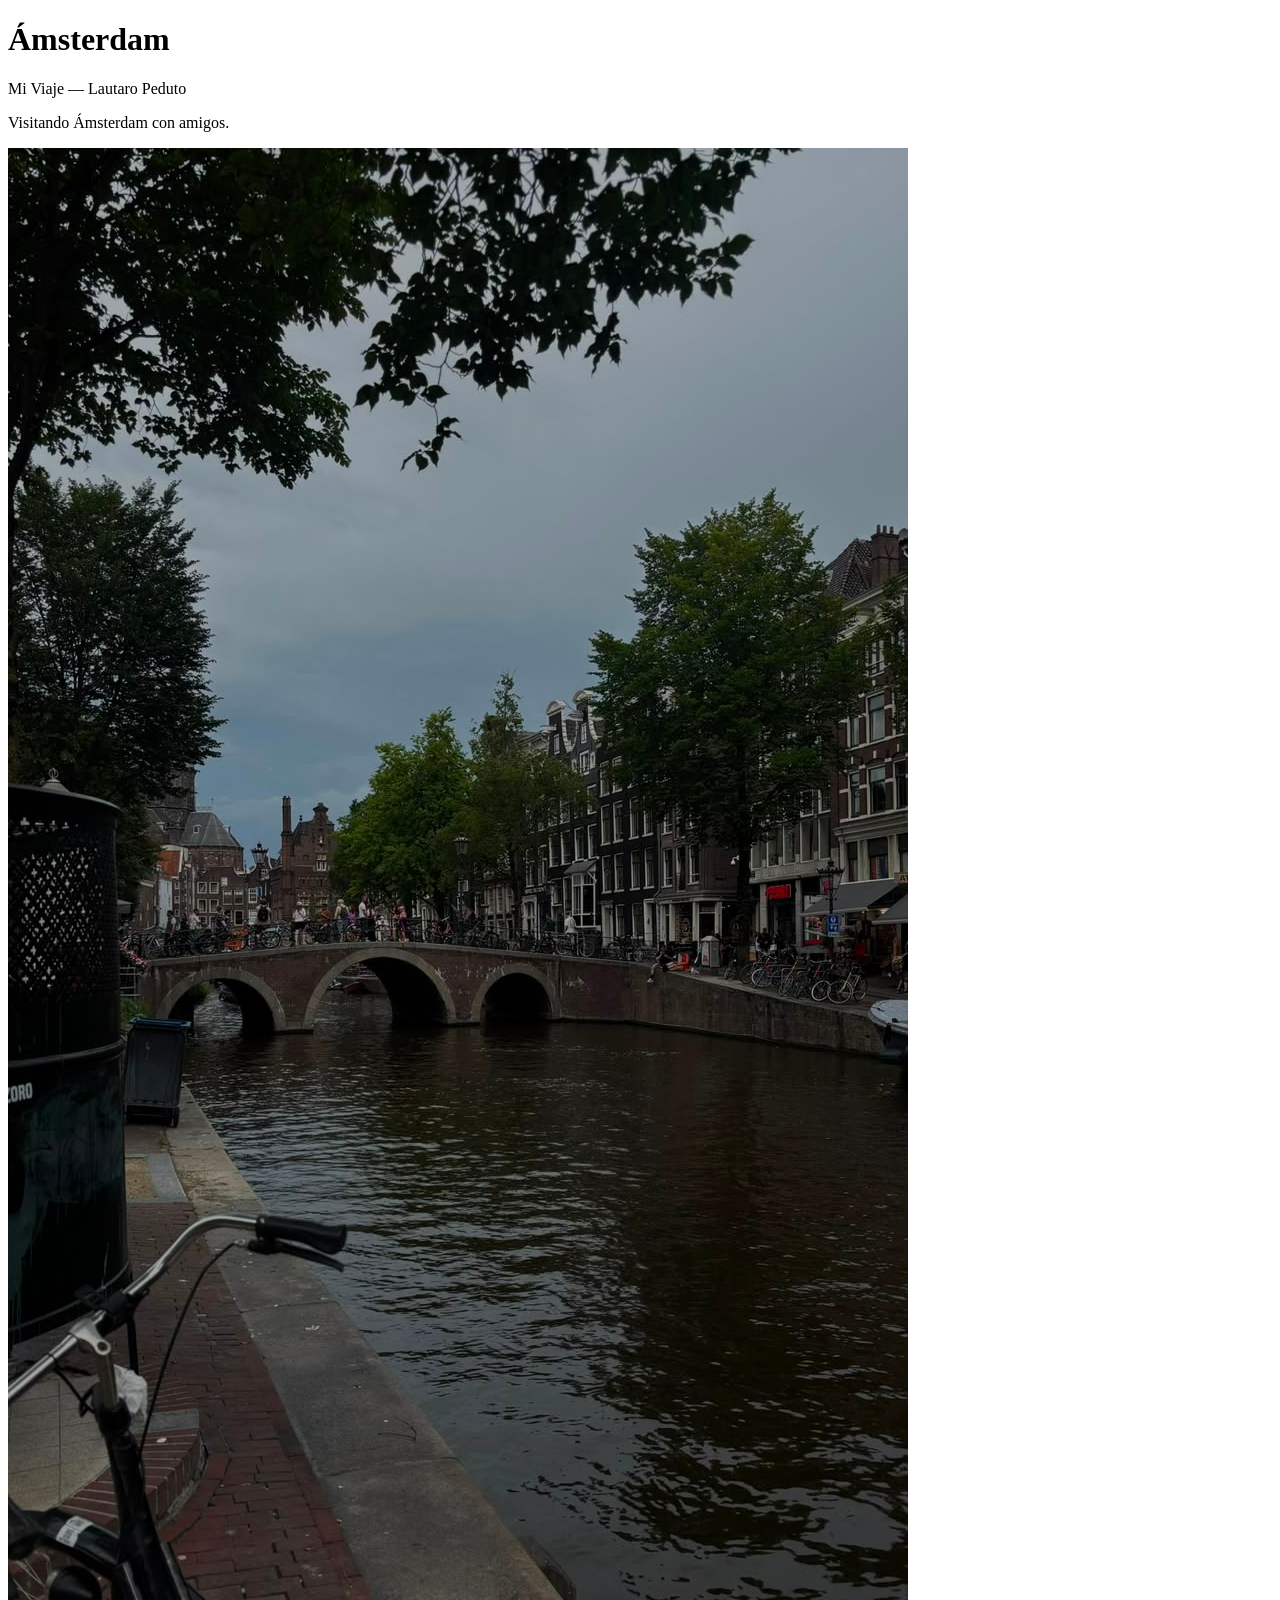
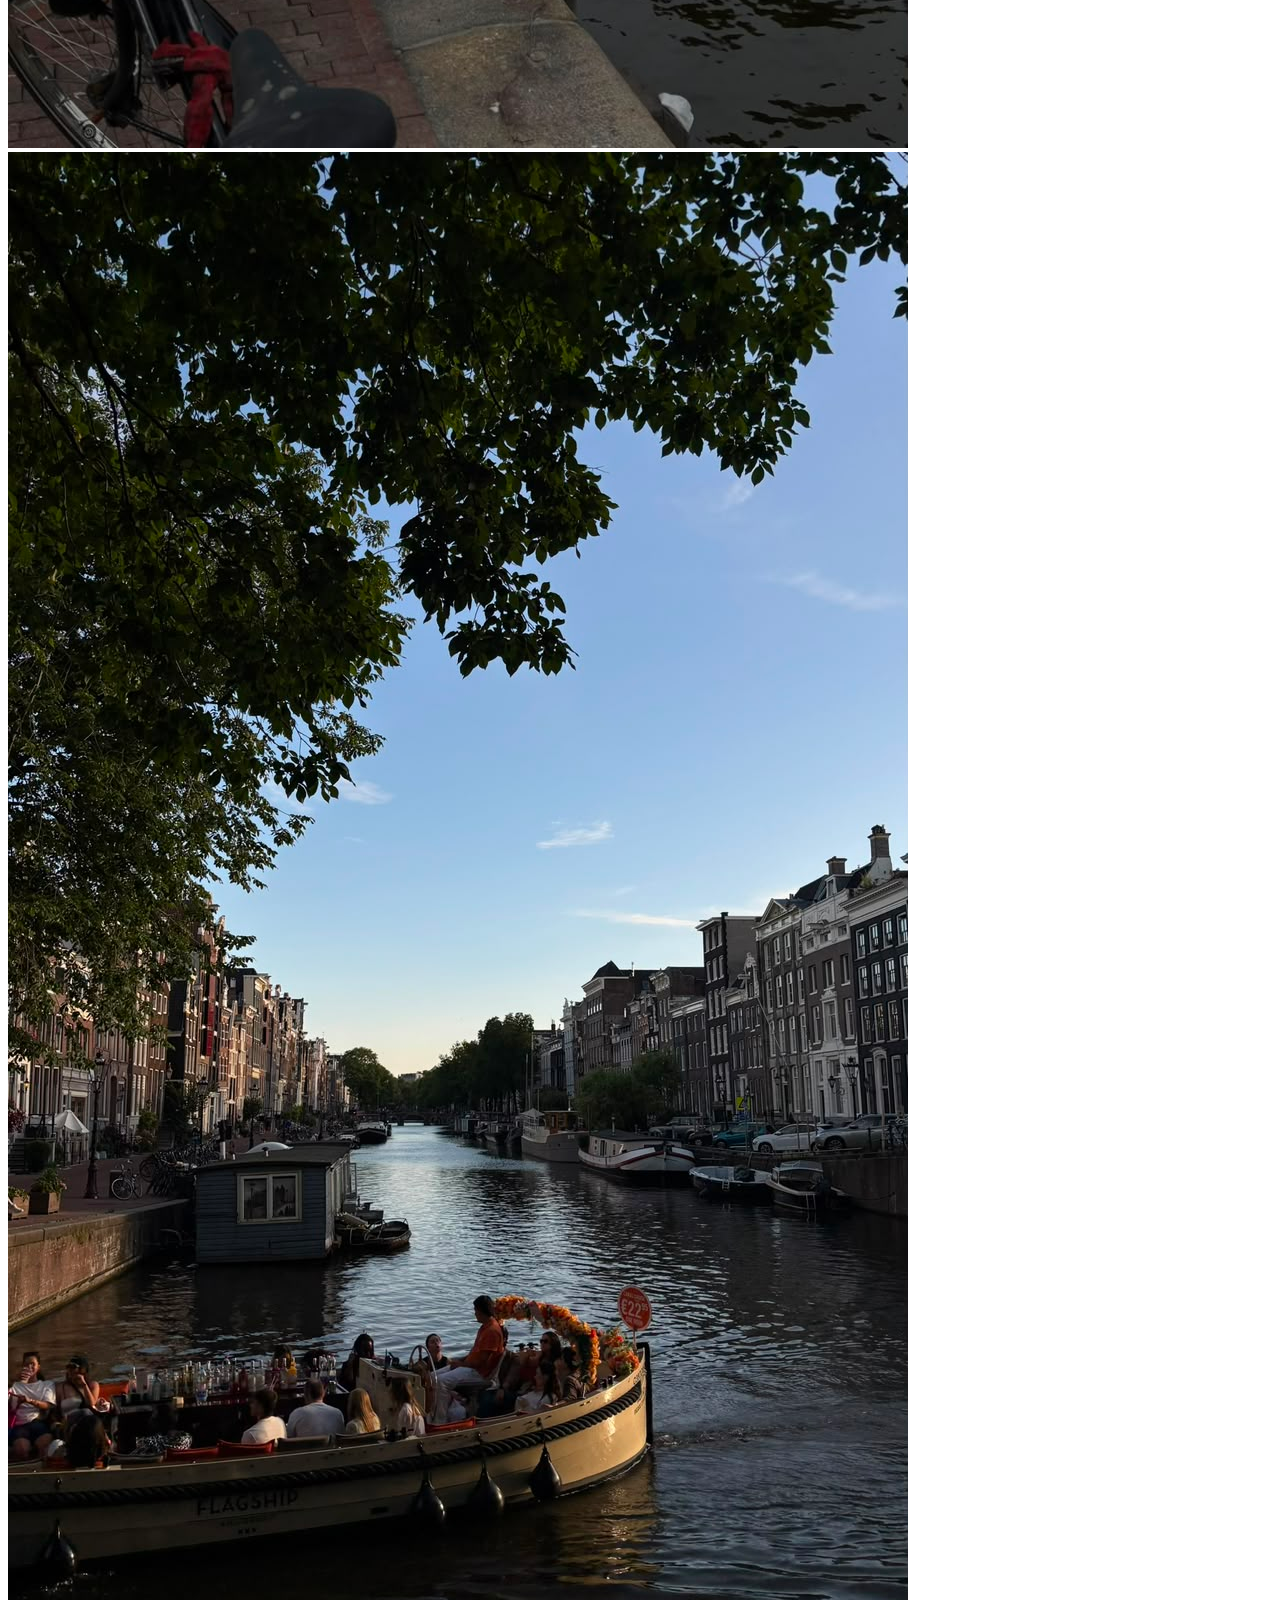
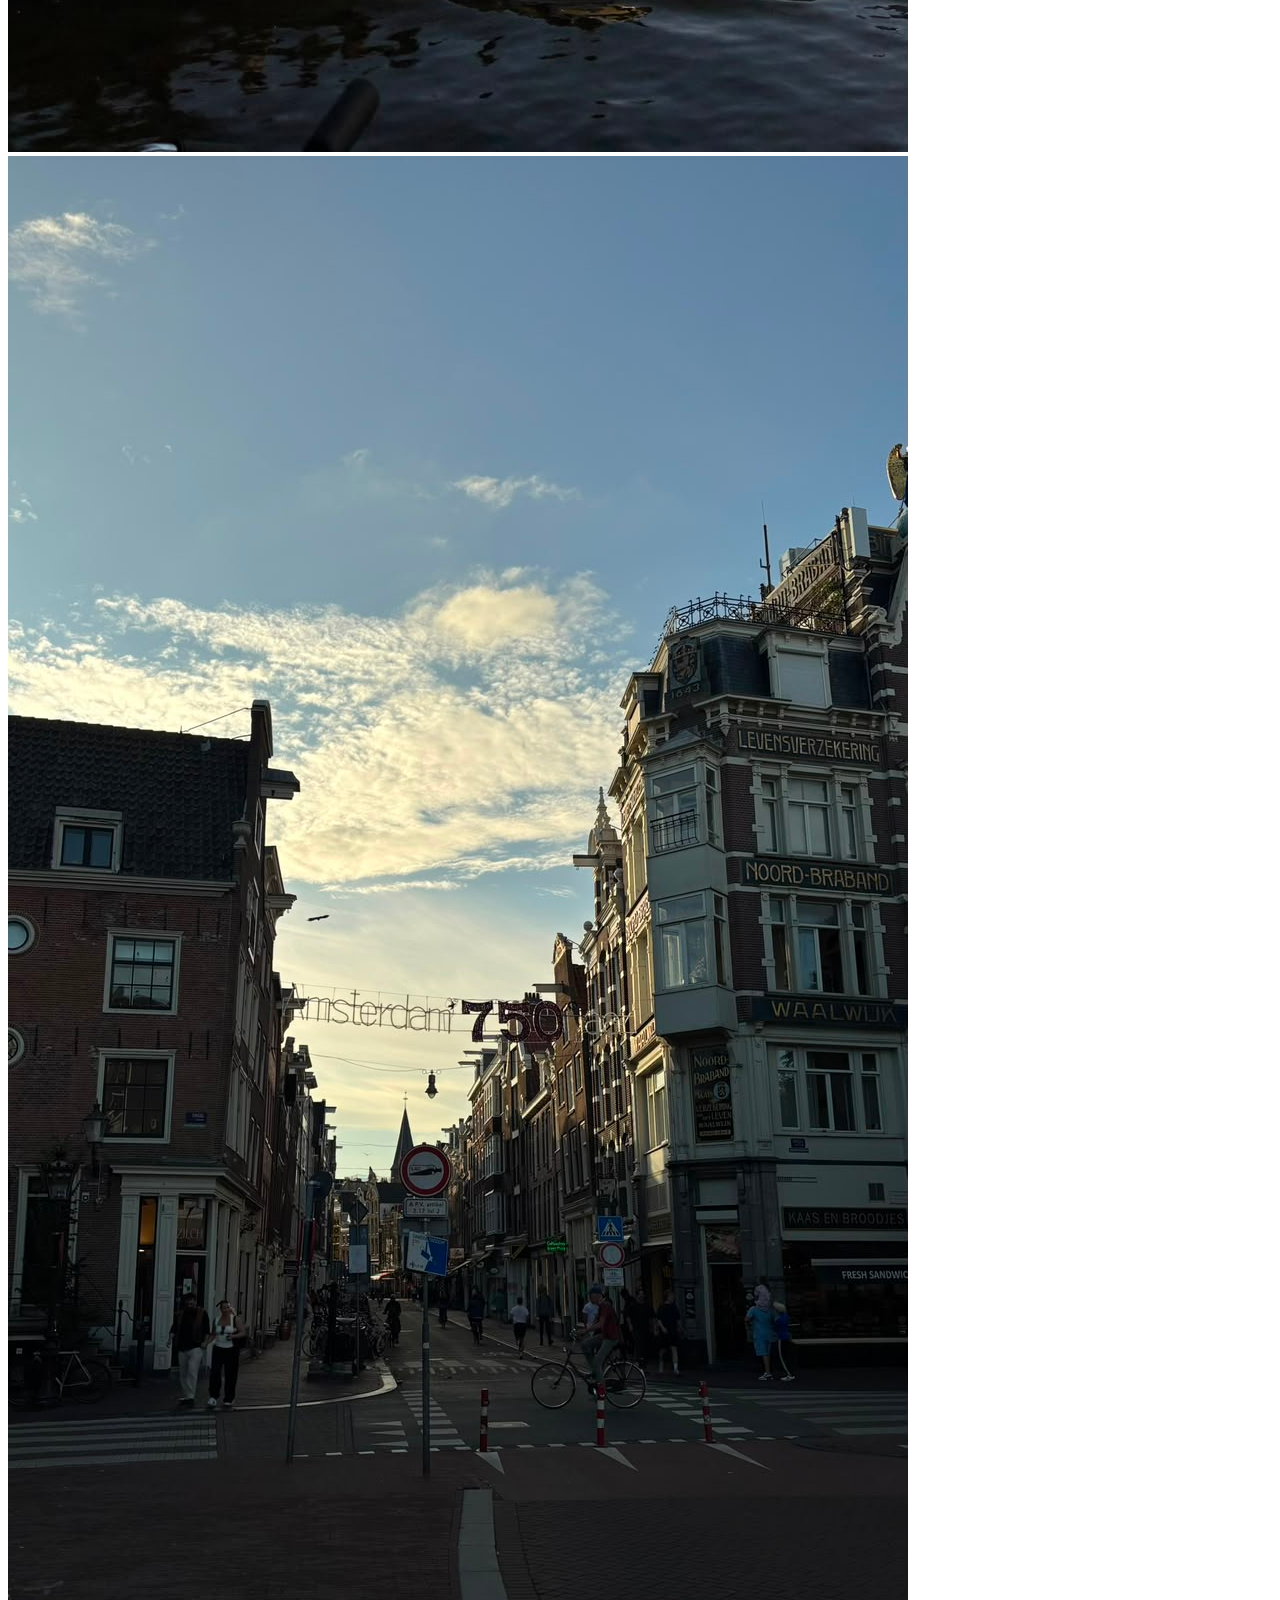
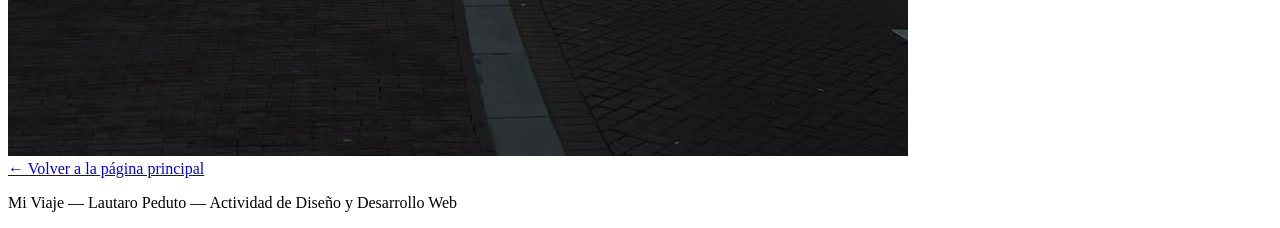
==== amsterdam.html @ c1d34193 "Add initial HTML structure for Amsterdam page" ====
<!DOCTYPE html>
<html lang="es">
<head>
  <meta charset="UTF-8">
  <title>Ámsterdam — Mi Viaje</title>
  <link rel="stylesheet" href="css/style.css">
</head>
<body>

  <header>
    <h1>Ámsterdam</h1>
    <p>Mi Viaje — Lautaro Peduto</p>
  </header>

  <main>
    <section class="elemento">
      <p>Visitando Ámsterdam con amigos.</p>

      <div class="galeria-fotos">
        <img src="amsterdam_1.jpeg" alt="Foto de Ámsterdam 1">
        <img src="amsterdam_2.jpeg" alt="Foto de Ámsterdam 2">
        <img src="amsterdam_3.jpeg" alt="Foto de Ámsterdam 3">
      </div>
    </section>

    <a href="index.html" class="volver">← Volver a la página principal</a>
  </main>

  <footer>
    <p>Mi Viaje — Lautaro Peduto — Actividad de Diseño y Desarrollo Web</p>
  </footer>

</body>
</html>
---- css/style.css ----
/* Estilos de Mi Viaje */
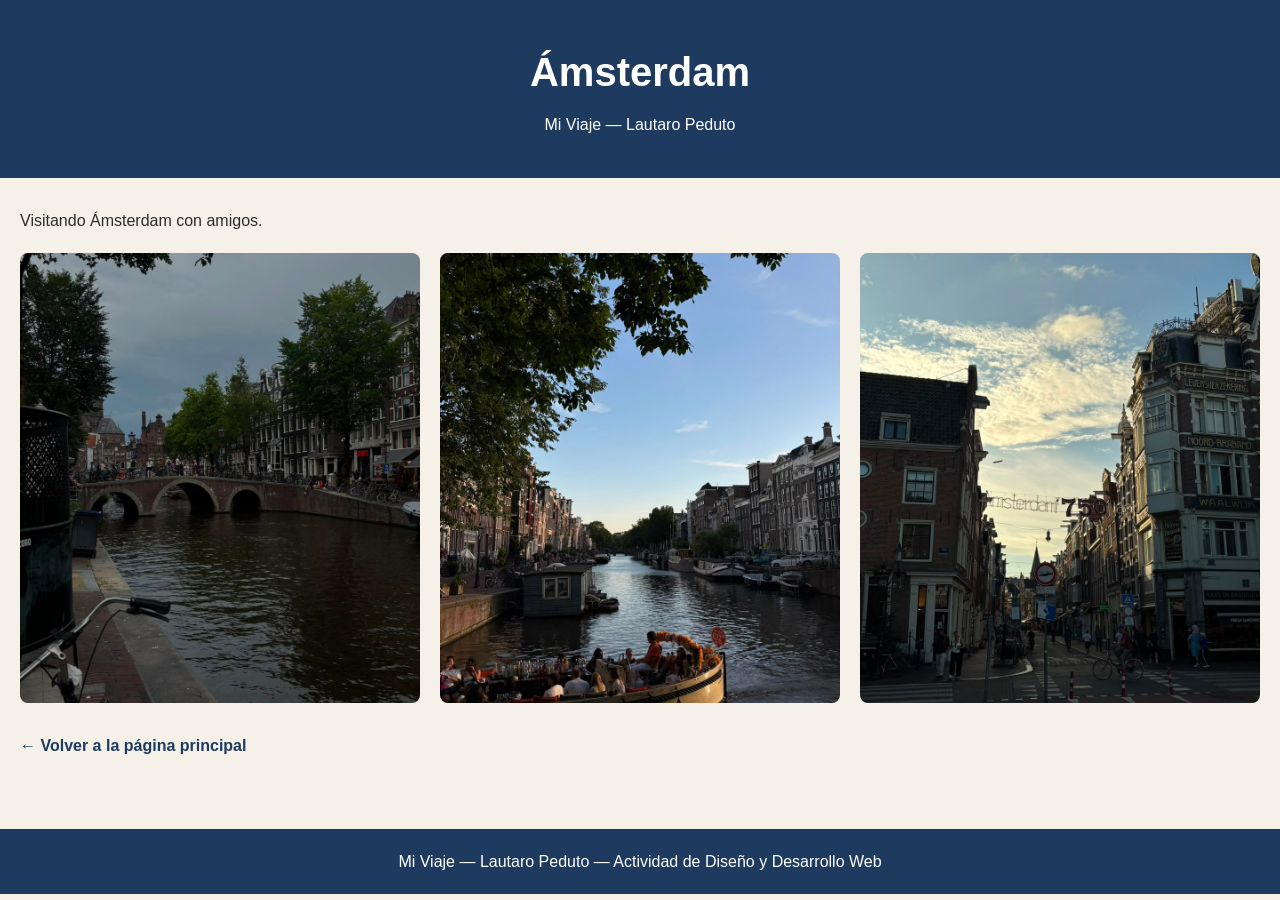
==== commit a846c9e9: "Update amsterdam.html" ====
--- a/amsterdam.html
+++ b/amsterdam.html
@@ -17,9 +17,9 @@
       <p>Visitando Ámsterdam con amigos.</p>
 
       <div class="galeria-fotos">
-        <img src="amsterdam_1.jpeg" alt="Foto de Ámsterdam 1">
-        <img src="amsterdam_2.jpeg" alt="Foto de Ámsterdam 2">
-        <img src="amsterdam_3.jpeg" alt="Foto de Ámsterdam 3">
+        <img src="img/amsterdam_1.jpeg" alt="Foto de Ámsterdam 1">
+        <img src="img/amsterdam_2.jpeg" alt="Foto de Ámsterdam 2">
+        <img src="img/amsterdam_3.jpeg" alt="Foto de Ámsterdam 3">
       </div>
     </section>
 
--- a/css/style.css
+++ b/css/style.css
@@ -1 +1,124 @@
-/* Estilos de Mi Viaje */
+* {
+  margin: 0;
+  padding: 0;
+  box-sizing: border-box;
+}
+
+body {
+  font-family: 'Segoe UI', Arial, sans-serif;
+  background-color: #f5f1e8;
+  color: #2c2c2c;
+  line-height: 1.6;
+}
+
+header {
+  background-color: #1e3a5f;
+  color: #ffffff;
+  text-align: center;
+  padding: 40px 20px;
+}
+
+header h1 {
+  font-size: 2.5rem;
+  margin-bottom: 8px;
+}
+
+footer {
+  background-color: #1e3a5f;
+  color: #ffffff;
+  text-align: center;
+  padding: 20px;
+  margin-top: 40px;
+}
+
+footer a {
+  color: #f5d0b0;
+}
+
+main {
+  max-width: 1400px;
+  margin: 0 auto;
+  padding: 30px 20px;
+}
+
+.presentacion {
+  text-align: center;
+  margin-bottom: 40px;
+}
+
+.imagen-principal {
+  width: 100%;
+  max-width: 600px;
+  border-radius: 8px;
+  margin-top: 20px;
+}
+
+.galeria {
+  text-align: center;
+}
+
+.tarjeta {
+  display: inline-block;
+  background-color: #ffffff;
+  border-radius: 8px;
+  padding: 15px;
+  margin: 15px;
+  width: 250px;
+  box-shadow: 0 2px 6px rgba(0,0,0,0.1);
+  vertical-align: top;
+}
+
+.tarjeta img {
+  width: 100%;
+  border-radius: 6px;
+}
+
+.tarjeta h3 {
+  color: #1e3a5f;
+  margin: 10px 0;
+}
+
+.tarjeta a {
+  display: inline-block;
+  background-color: #c96f4a;
+  color: #ffffff;
+  padding: 8px 16px;
+  border-radius: 4px;
+  text-decoration: none;
+  margin-top: 8px;
+}
+
+.tarjeta a:hover {
+  background-color: #a85736;
+}
+
+.galeria-fotos {
+  display: grid;
+  grid-template-columns: repeat(auto-fit, minmax(250px, 1fr));
+  gap: 20px;
+  justify-content: center;
+  margin-top: 20px;
+}
+
+.galeria-fotos img {
+  width: 100%;
+  height: 450px;
+  object-fit: cover;
+  background-color: #e8e2d4;
+  border-radius: 8px;
+}
+
+a {
+  color: #1e3a5f;
+}
+
+.volver {
+  display: inline-block;
+  margin-top: 30px;
+  font-weight: bold;
+  text-decoration: none;
+}
+
+.volver:hover {
+  text-decoration: underline;
+}
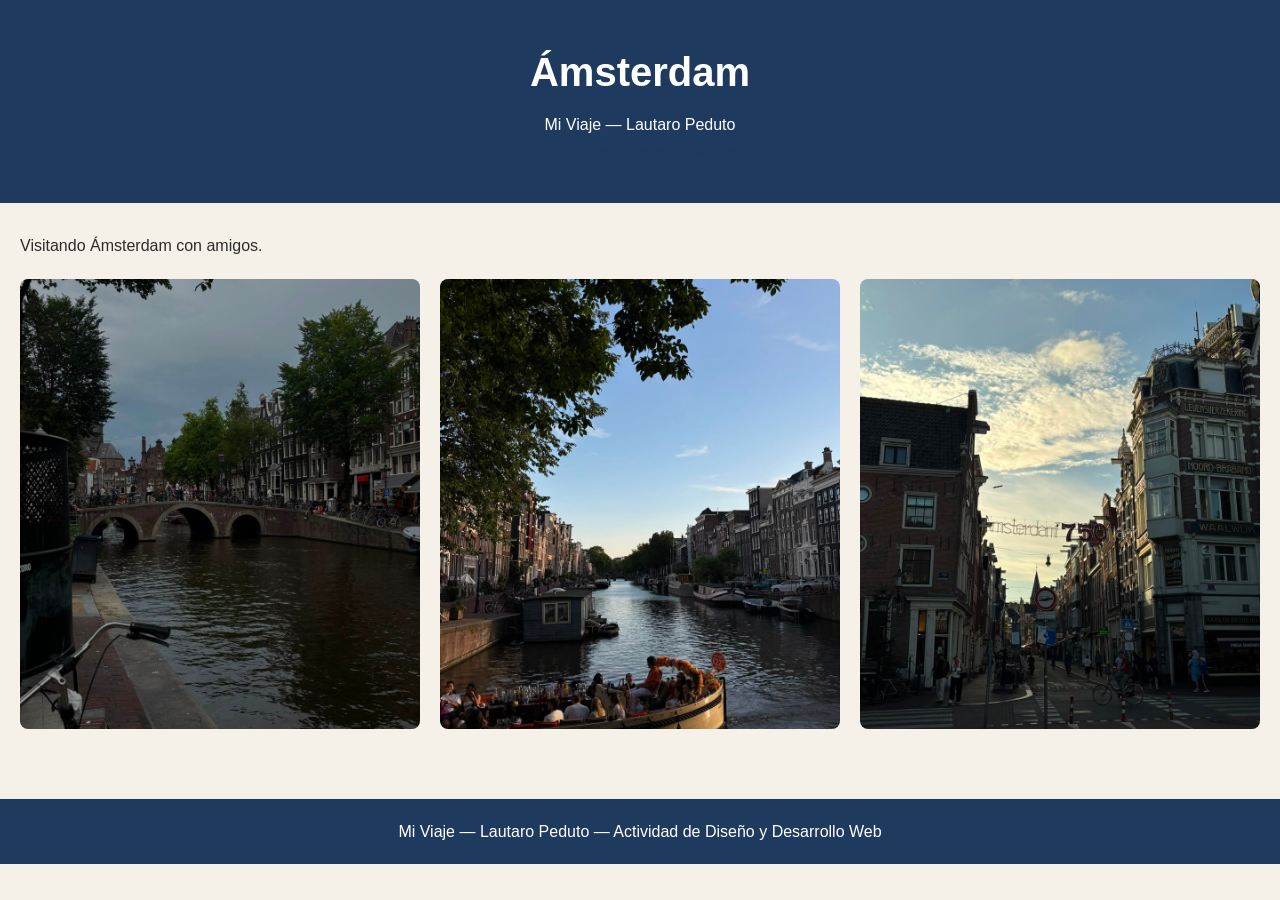
==== commit 61b79144: "Add navigation links to amsterdam.html Added navigation links for 'Inicio', 'España', 'Italia', and " ====
--- a/amsterdam.html
+++ b/amsterdam.html
@@ -10,6 +10,12 @@
   <header>
     <h1>Ámsterdam</h1>
     <p>Mi Viaje — Lautaro Peduto</p>
+    <nav>
+      <a href="index.html" class="nav-link">Inicio</a>
+      <a href="espana.html" class="nav-link">España</a>
+      <a href="italia.html" class="nav-link">Italia</a>
+      <a href="amsterdam.html" class="nav-link">Ámsterdam</a>
+    </nav>
   </header>
 
   <main>
@@ -22,8 +28,6 @@
         <img src="img/amsterdam_3.jpeg" alt="Foto de Ámsterdam 3">
       </div>
     </section>
-
-    <a href="index.html" class="volver">← Volver a la página principal</a>
   </main>
 
   <footer>
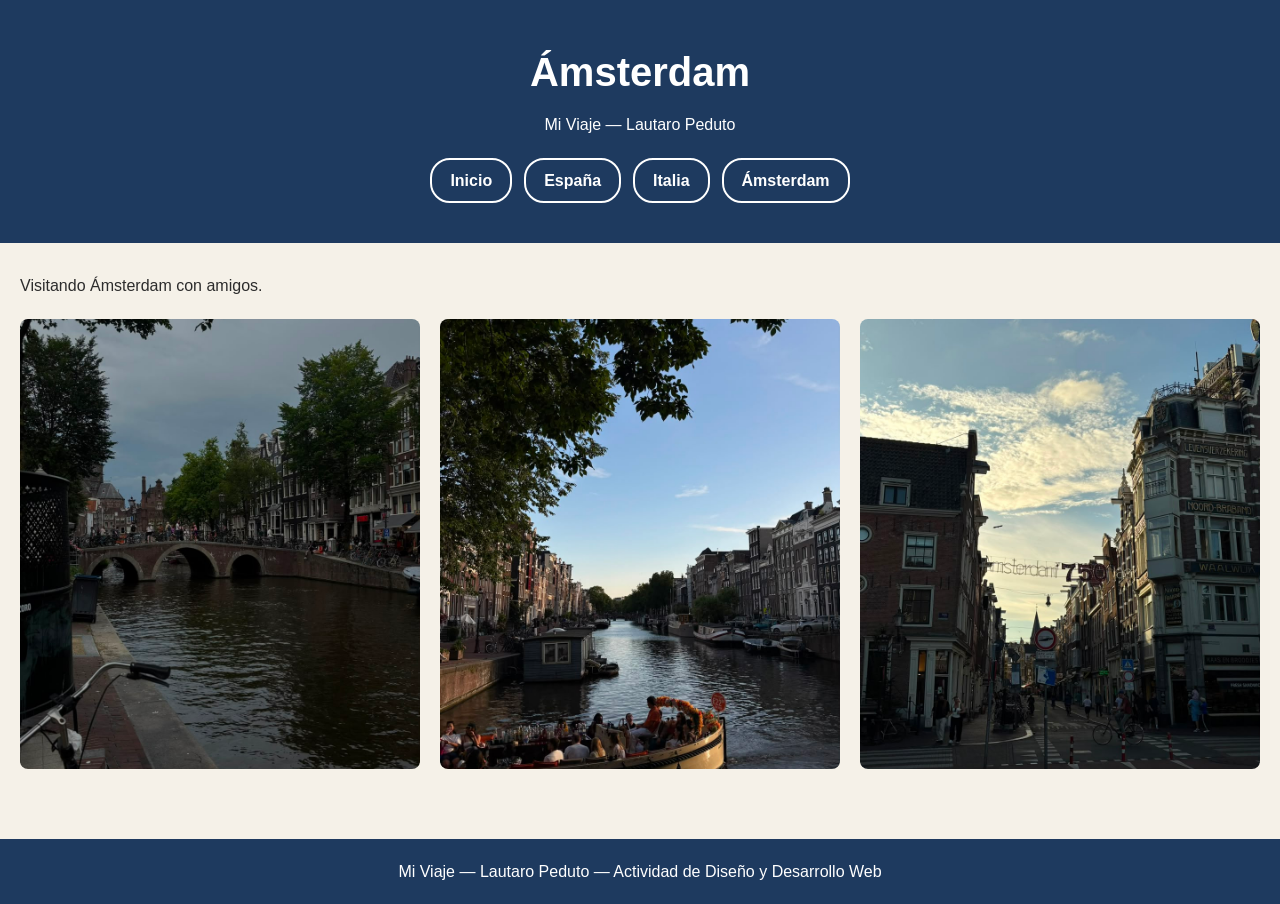
==== commit f6eacc81: "Update amsterdam.html" ====
--- a/amsterdam.html
+++ b/amsterdam.html
@@ -2,6 +2,7 @@
 <html lang="es">
 <head>
   <meta charset="UTF-8">
+  <meta name="viewport" content="width=device-width, initial-scale=1.0">
   <title>Ámsterdam — Mi Viaje</title>
   <link rel="stylesheet" href="css/style.css">
 </head>
--- a/css/style.css
+++ b/css/style.css
@@ -111,14 +111,25 @@
 a {
   color: #1e3a5f;
 }
-
-.volver {
-  display: inline-block;
-  margin-top: 30px;
-  font-weight: bold;
-  text-decoration: none;
+nav {
+  margin-top: 20px;
+  display: flex;
+  justify-content: center;
+  gap: 12px;
+  flex-wrap: wrap;
 }
 
-.volver:hover {
-  text-decoration: underline;
+.nav-link {
+  color: #ffffff;
+  text-decoration: none;
+  padding: 8px 18px;
+  border: 2px solid #ffffff;
+  border-radius: 20px;
+  font-weight: bold;
+  transition: background-color 0.2s, color 0.2s;
 }
+
+.nav-link:hover {
+  background-color: #ffffff;
+  color: #1e3a5f;
+}
